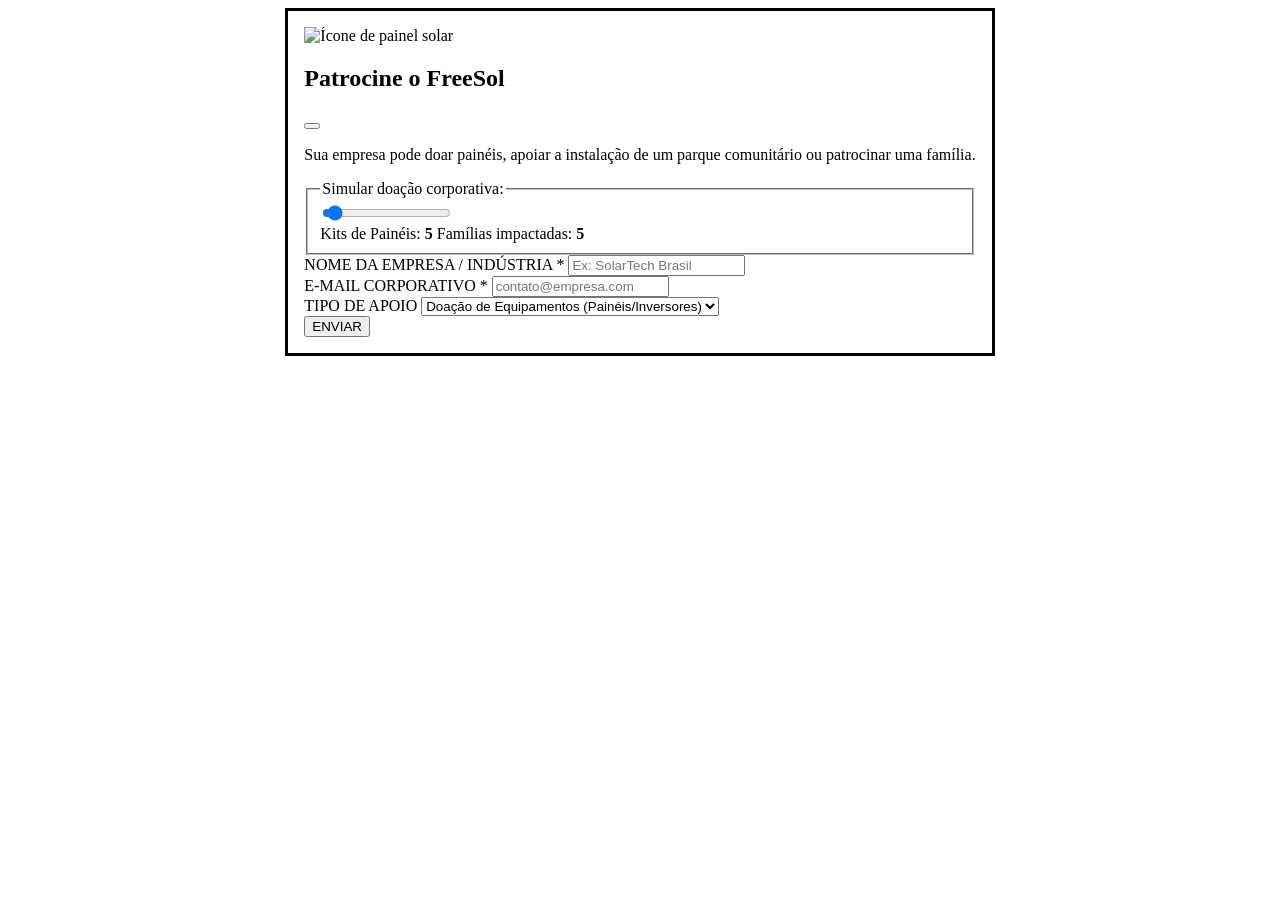
==== sejaPatrocinador.html @ 6f905aa0 "implementação pop up seja patrocinador" ====
<!DOCTYPE html>
<html lang="pt-br">
<head>
    <meta charset="UTF-8">
    <meta name="viewport" content="width=device-width, initial-scale=1.0">
    <title>Document</title>
</head>

<body>
    <dialog open> <!--pop up-->
        <header>
            <div>
                <img src="" alt="Ícone de painel solar"> <!--falta colocar o src da imagem do painel solar-->
                <h2>Patrocine o FreeSol</h2>
            </div>
            <button type="button" aria-label="Fechar"></button>
        </header>
        <main>
            <p>Sua empresa pode doar painéis, apoiar a instalação de um parque comunitário ou patrocinar uma família.
            </p>
            <fieldset>
                <legend>Simular doação corporativa:</legend>
                <input type="range" id="simulador-range" name="simulador-range" min="1" max="100" value="5">
                <div>
                    <span>Kits de Painéis: <strong>5</strong></span>
                    <span>Famílias impactadas: <strong>5</strong></span>
                </div>
            </fieldset>
            <form action="#" method="post">
                <div>
                    <label for="empresa">NOME DA EMPRESA / INDÚSTRIA *</label>
                    <input type="text" id="empresa" name="empresa" placeholder="Ex: SolarTech Brasil" required>
                </div>
                <div>
                    <label for="emailCorp">E-MAIL CORPORATIVO *</label>
                    <input type="email" id="emailCorp" name="emailCorp" placeholder="contato@empresa.com" required>
                </div>
                <div>
                    <label for="tipoApoio">TIPO DE APOIO</label>
                    <select id="tipoApoio" name="tipoApoio">
                        <option value="equipamentos" selected>Doação de Equipamentos (Painéis/Inversores)</option>
                        <option value="instalacao">Apoio na instalação de parque</option>
                        <option value="patrocinio-familia">Patrocínio de família</option>
                    </select>
                </div>
                <button type="submit">ENVIAR</button>
            </form>
        </main>
    </dialog>
</body>
</html>
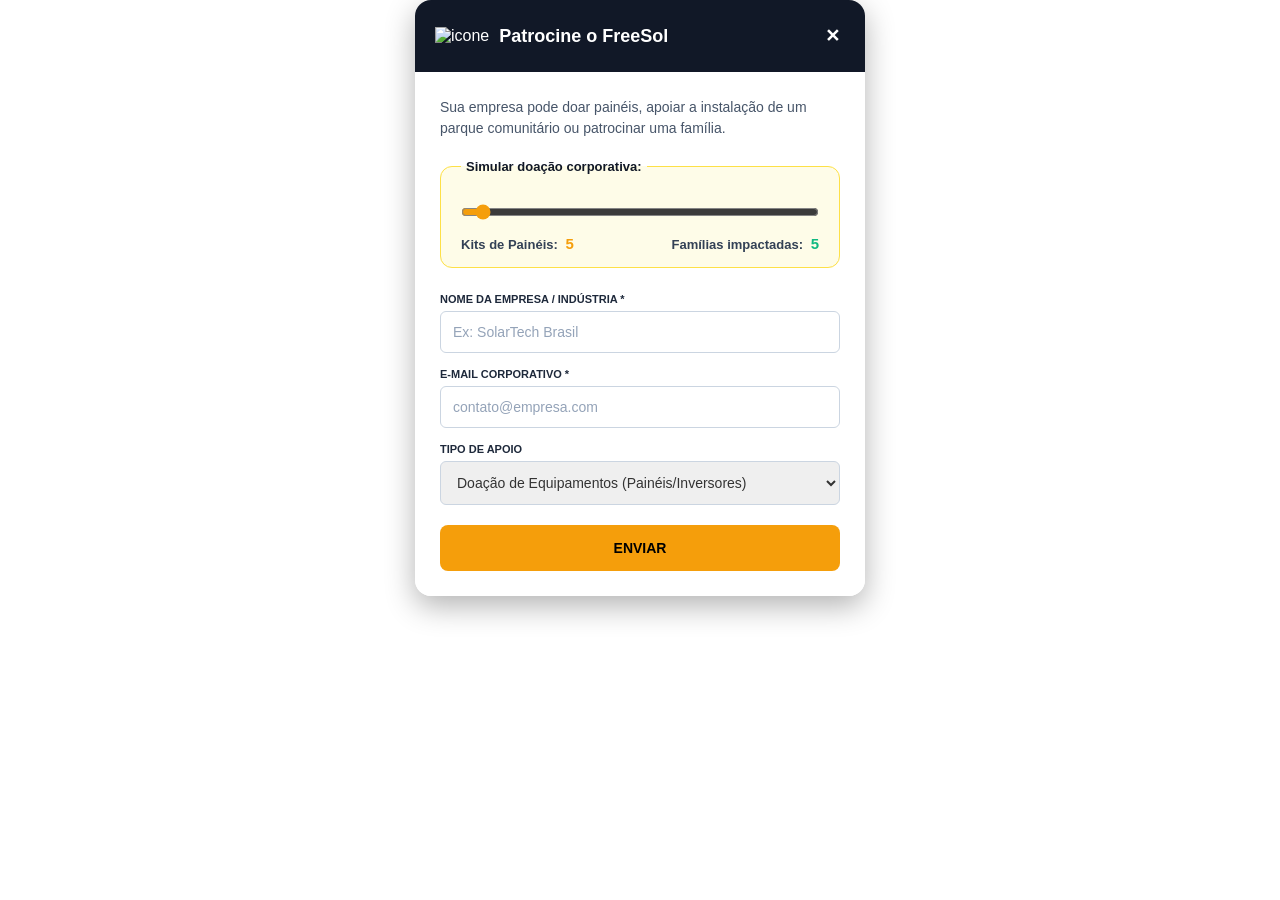
==== commit 4797324a: "css tela contato e seja patrocinador e leves alterações html" ====
--- a/sejaPatrocinador.html
+++ b/sejaPatrocinador.html
@@ -3,14 +3,15 @@
 <head>
     <meta charset="UTF-8">
     <meta name="viewport" content="width=device-width, initial-scale=1.0">
-    <title>Document</title>
+    <title>FreeSol - Seja patrocinador</title>
+    <link rel="stylesheet" href="sejaPatrocinador.css">
 </head>
 
 <body>
     <dialog open> <!--pop up-->
         <header>
             <div>
-                <img src="" alt="Ícone de painel solar"> <!--falta colocar o src da imagem do painel solar-->
+                <img src="" alt="icone"> <!--falta colocar o src da imagem do painel solar-->
                 <h2>Patrocine o FreeSol</h2>
             </div>
             <button type="button" aria-label="Fechar"></button>
--- a/sejaPatrocinador.css
+++ b/sejaPatrocinador.css
@@ -0,0 +1,166 @@
+* {
+    margin: 0;
+    padding: 0;
+    box-sizing: border-box;
+    font-family: Arial, Helvetica, sans-serif;
+}
+
+/* modal*/
+dialog {
+    margin: auto; 
+    border: none;
+    border-radius: 16px;
+    max-width: 450px;
+    width: 90%;
+    box-shadow: 0 10px 30px rgba(0, 0, 0, 0.3);
+    overflow: hidden;
+}
+
+
+dialog::backdrop {
+    background-color: rgba(0, 0, 0, 0.6);
+}
+
+/* cabecalho */
+dialog header {
+    background-color: #111827; 
+    color: #ffffff;
+    padding: 20px;
+    display: flex;
+    justify-content: space-between;
+    align-items: center;
+}
+
+dialog header div {
+    display: flex;
+    align-items: center;
+    gap: 10px;
+}
+
+dialog header h2 {
+    font-size: 18px;
+}
+
+dialog header button {
+    background: transparent;
+    color: #ffffff;
+    border: none;
+    cursor: pointer;
+    padding: 5px;
+    display: flex;
+    align-items: center;
+    justify-content: center;
+}
+
+dialog header button::after {
+    content: '\2715';
+    font-size: 18px;
+    font-weight: bold;
+}
+
+/* main */
+dialog main {
+    background-color: #ffffff;
+    padding: 25px;
+}
+
+dialog main > p {
+    font-size: 14px;
+    color: #475569;
+    line-height: 1.5;
+    margin-bottom: 20px;
+}
+
+/* fieldset*/
+dialog fieldset {
+    border: 1px solid #fde047; 
+    background-color: #fefce8; 
+    border-radius: 12px;
+    padding: 15px 20px;
+    margin-bottom: 25px;
+}
+
+dialog legend {
+    font-size: 13px;
+    font-weight: bold;
+    color: #111827;
+    padding: 0 5px; 
+}
+
+dialog input[type="range"] {
+    width: 100%;
+    margin: 15px 0;
+    accent-color: #f59e0b; 
+    cursor: pointer;
+}
+
+dialog fieldset > div {
+    display: flex;
+    justify-content: space-between;
+    font-size: 13px;
+    font-weight: bold;
+    color: #334155;
+}
+
+dialog fieldset > div span:first-child strong {
+    color: #f59e0b;
+    font-size: 15px;
+    margin-left: 4px;
+}
+
+dialog fieldset > div span:last-child strong {
+    color: #10b981;
+    font-size: 15px;
+    margin-left: 4px;
+}
+
+/* form */
+dialog form {
+    display: flex;
+    flex-direction: column;
+    gap: 15px;
+}
+
+dialog form div {
+    display: flex;
+    flex-direction: column;
+}
+
+dialog form label {
+    font-size: 11px;
+    font-weight: bold;
+    color: #1e293b;
+    margin-bottom: 6px;
+}
+
+dialog form input, dialog form select {
+    padding: 12px;
+    border: 1px solid #cbd5e1;
+    border-radius: 6px;
+    font-size: 14px;
+    color: #333;
+    outline: none;
+    width: 100%;
+}
+
+dialog form input::placeholder {
+    color: #94a3b8;
+}
+
+dialog form button[type="submit"] {
+    background-color: #f59e0b;
+    color: #000000;
+    border: none;
+    padding: 15px;
+    border-radius: 8px;
+    font-size: 14px;
+    font-weight: bold;
+    cursor: pointer;
+    margin-top: 5px;
+    transition: background-color 0.2s;
+    width: 100%;
+}
+
+dialog form button[type="submit"]:hover {
+    background-color: #d97706;
+}
